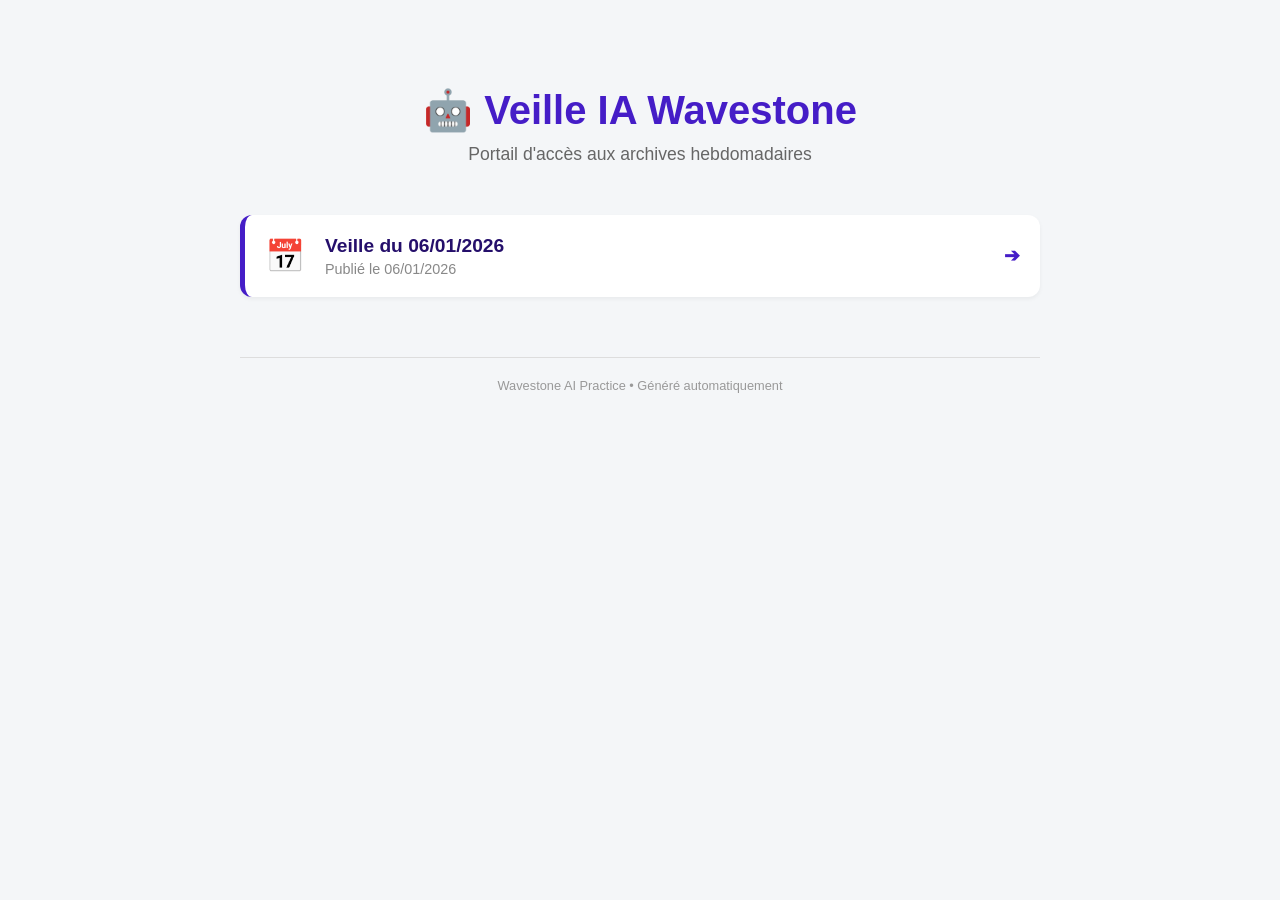
==== index.html @ 2de00ca0 "Ajout veille plusieurs semaines" ====
<!DOCTYPE html>
    <html lang="fr">
    <head>
        <meta charset="UTF-8">
        <meta name="viewport" content="width=device-width, initial-scale=1.0">
        <title>Portail Veille IA - Wavestone</title>
        <style>
            :root {
                --ws-purple: #451DC7;
                --ws-dark: #250F6B;
                --ws-green: #04F06A;
                --bg: #F4F6F8;
                --text: #333;
            }
            body { font-family: 'Segoe UI', sans-serif; background: var(--bg); color: var(--text); margin: 0; padding: 20px; }
            .container { max-width: 800px; margin: 0 auto; }
            
            header { text-align: center; margin-bottom: 50px; padding-top: 40px; }
            h1 { color: var(--ws-purple); font-size: 2.5rem; margin-bottom: 10px; }
            .subtitle { color: #666; font-size: 1.1rem; }
            
            .grid { display: flex; flex-direction: column; gap: 15px; }
            
            .veille-card { 
                display: flex; align-items: center; background: white; padding: 20px; 
                border-radius: 12px; text-decoration: none; color: inherit;
                box-shadow: 0 2px 4px rgba(0,0,0,0.05); transition: all 0.2s;
                border-left: 5px solid var(--ws-purple);
            }
            .veille-card:hover { transform: translateY(-3px); box-shadow: 0 5px 15px rgba(69, 29, 199, 0.15); }
            
            .card-icon { font-size: 2rem; margin-right: 20px; }
            .card-content { flex-grow: 1; }
            .card-title { font-size: 1.2rem; font-weight: bold; color: var(--ws-dark); }
            .card-date { color: #888; font-size: 0.9rem; margin-top: 4px; }
            .card-arrow { color: var(--ws-purple); font-weight: bold; font-size: 1.2rem; }
            
            footer { margin-top: 60px; text-align: center; color: #999; font-size: 0.8rem; border-top: 1px solid #ddd; padding-top: 20px; }
        </style>
    </head>
    <body>
        <div class="container">
            <header>
                <h1>🤖 Veille IA Wavestone</h1>
                <div class="subtitle">Portail d'accès aux archives hebdomadaires</div>
            </header>
            
            <div class="grid">
                
        <a href="Veille_IA_2026-01-06.html" class="veille-card">
            <div class="card-icon">📅</div>
            <div class="card-content">
                <div class="card-title">Veille du 06/01/2026</div>
                <div class="card-date">Publié le 06/01/2026</div>
            </div>
            <div class="card-arrow">➔</div>
        </a>
        
            </div>

            <footer>
                Wavestone AI Practice • Généré automatiquement
            </footer>
        </div>
    </body>
    </html>
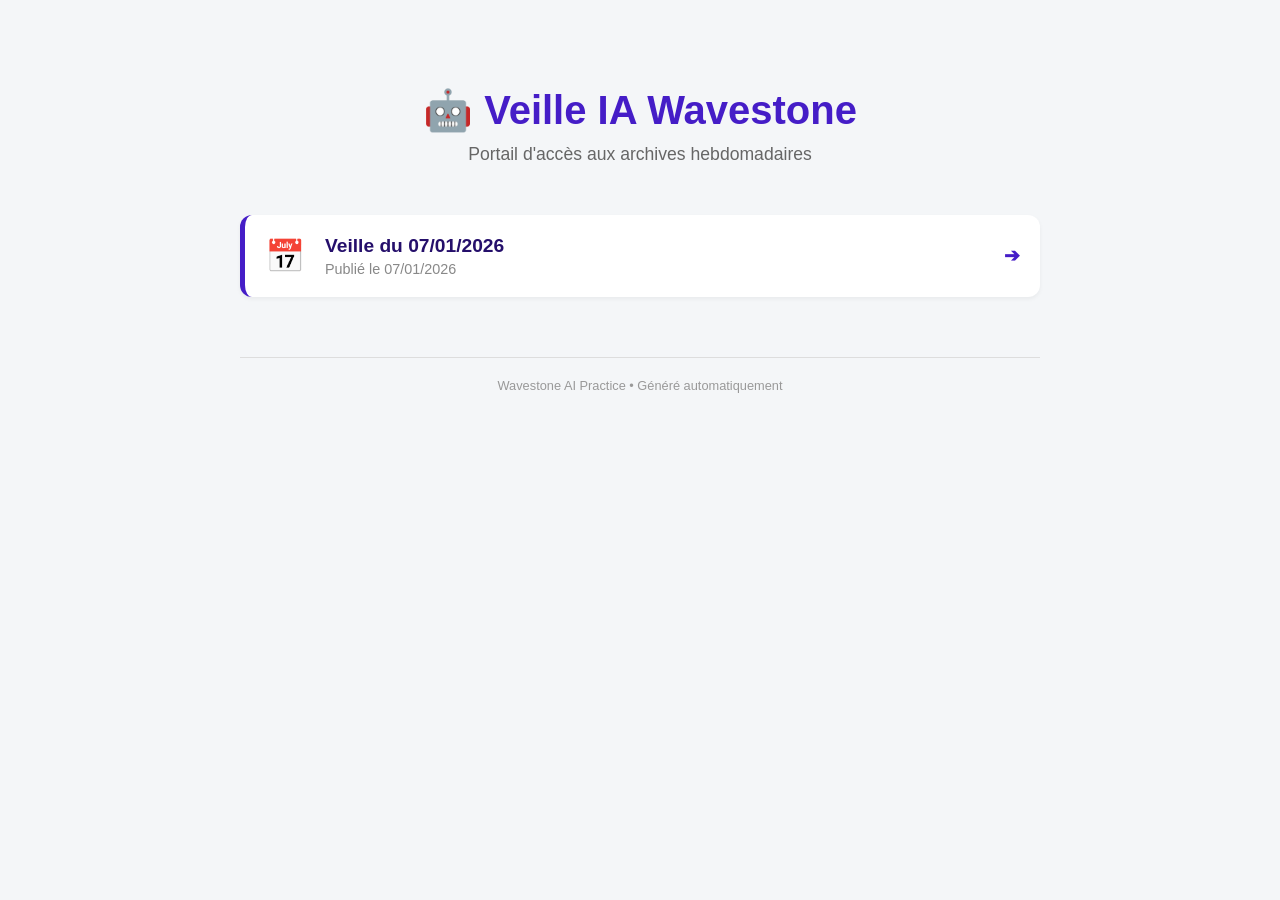
==== commit 4bcdf4d1: "build: v1.1 - Migration vers architecture compartimentée et teasing IA automatisé" ====
--- a/index.html
+++ b/index.html
@@ -48,11 +48,11 @@
             
             <div class="grid">
                 
-        <a href="Veille_IA_2026-01-06.html" class="veille-card">
+        <a href="outputs/pages/Veille_IA_2026-01-07.html" class="veille-card">
             <div class="card-icon">📅</div>
             <div class="card-content">
-                <div class="card-title">Veille du 06/01/2026</div>
-                <div class="card-date">Publié le 06/01/2026</div>
+                <div class="card-title">Veille du 07/01/2026</div>
+                <div class="card-date">Publié le 07/01/2026</div>
             </div>
             <div class="card-arrow">➔</div>
         </a>
